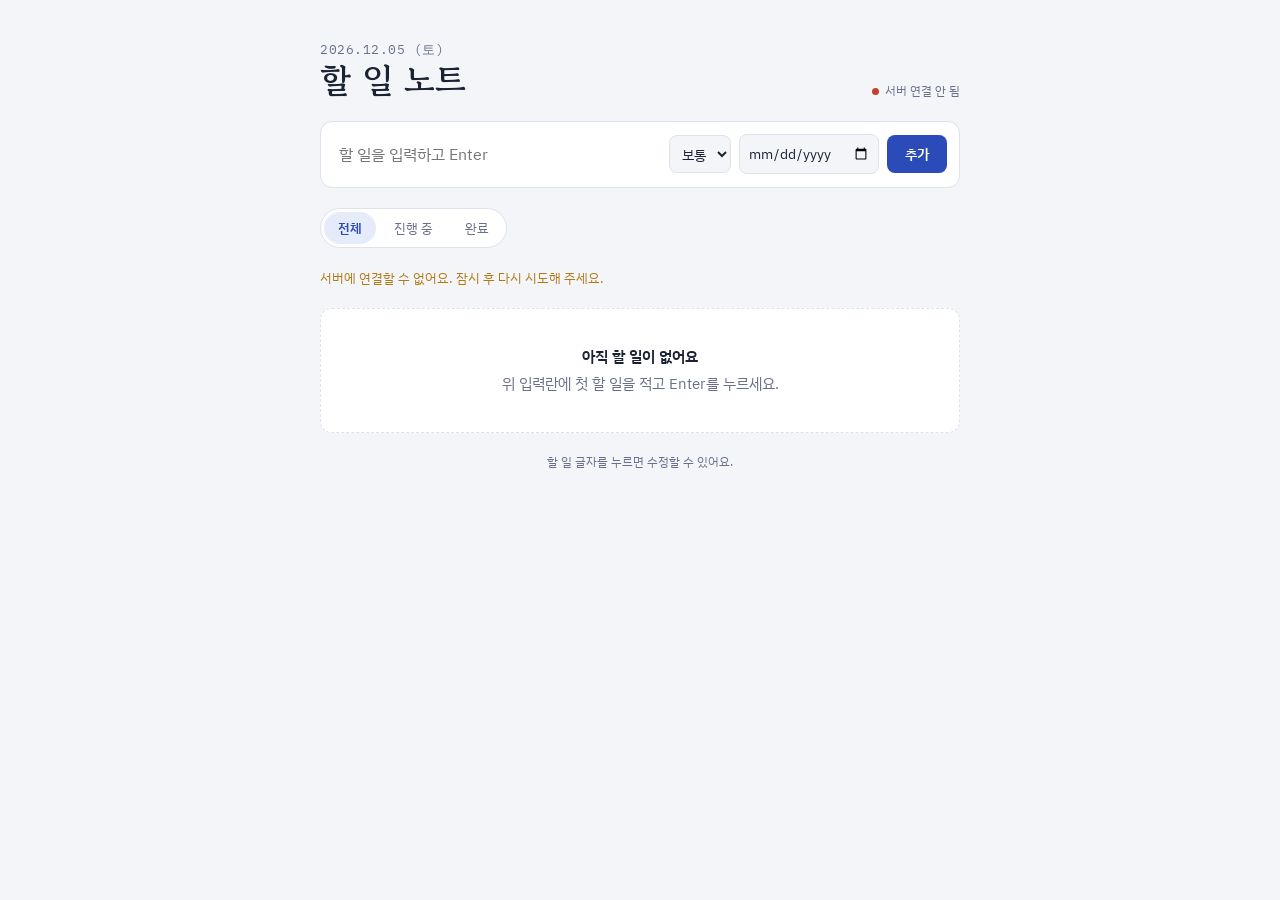
==== index.html @ 312e3fc6 "할 일 노트 3티어 앱 추가 (web / api / db) - web: nginx 정적 화면 + /api 리버스 프록시, 모바일 홈 화면용 manifest - api: FastAP" ====
<!doctype html>
<html lang="ko">
<head>
<meta charset="utf-8">
<meta name="viewport" content="width=device-width,initial-scale=1,viewport-fit=cover">
<title>할 일 노트</title>
<link rel="manifest" href="/manifest.webmanifest">
<link rel="icon" href="/icon.svg" type="image/svg+xml">
<link rel="apple-touch-icon" href="/icon.svg">
<meta name="apple-mobile-web-app-capable" content="yes">
<meta name="mobile-web-app-capable" content="yes">
<meta name="apple-mobile-web-app-title" content="할 일 노트">
<meta name="theme-color" content="#f3f5f9" media="(prefers-color-scheme: light)">
<meta name="theme-color" content="#11151f" media="(prefers-color-scheme: dark)">
<link rel="stylesheet" href="https://fonts.googleapis.com/css2?family=IBM+Plex+Sans+KR:wght@400;500;600&family=IBM+Plex+Mono:wght@400;500&family=Gowun+Batang:wght@700&display=swap">
<link rel="stylesheet" href="/style.css">
</head>
<body>
<div class="wrap">
  <header>
    <div>
      <div class="date" id="today"></div>
      <h1>할 일 노트</h1>
    </div>
    <div class="side">
      <div class="summary" id="summary"></div>
      <div class="sync" id="sync">연결 중…</div>
    </div>
  </header>

  <form class="add" id="addForm" autocomplete="off">
    <input type="text" id="newText" placeholder="할 일을 입력하고 Enter" maxlength="200" aria-label="새 할 일" enterkeyhint="done">
    <div class="opts">
      <select id="newPri" aria-label="우선순위">
        <option value="mid">보통</option>
        <option value="high">높음</option>
        <option value="low">낮음</option>
      </select>
      <input type="date" id="newDue" aria-label="마감일">
      <button class="btn-primary" type="submit" id="addBtn">추가</button>
    </div>
  </form>

  <div class="toolbar">
    <div class="filters" role="group" aria-label="보기">
      <button type="button" data-f="all" aria-pressed="true">전체</button>
      <button type="button" data-f="active" aria-pressed="false">진행 중</button>
      <button type="button" data-f="done" aria-pressed="false">완료</button>
    </div>
    <button type="button" class="link-btn" id="clearDone" hidden>완료 항목 지우기</button>
  </div>

  <div id="notice" class="notice" hidden></div>
  <ul class="list" id="list" hidden></ul>
  <div class="empty" id="empty"><strong>불러오는 중…</strong>저장된 할 일을 가져오고 있어요.</div>
  <div class="hint">할 일 글자를 누르면 수정할 수 있어요.</div>
</div>
<script src="/app.js"></script>
</body>
</html>
---- style.css ----
/* Layout: one narrow planner column — header with today's date + sync state, add bar, filter row, task list */
:root {
  color-scheme: light;
  --bg: #f3f5f9;
  --surface: #ffffff;
  --fg: #1b2233;
  --muted: #69718a;
  --line: #dde2ec;
  --accent: #2b4bb8;
  --accent-soft: #e6ebfa;
  --high: #c2412d;
  --mid: #b07a12;
  --low: #3f8a5e;
  --font-display: "Gowun Batang", "Noto Serif KR", serif;
  --font-body: "IBM Plex Sans KR", "Apple SD Gothic Neo", "Malgun Gothic", sans-serif;
  --font-mono: "IBM Plex Mono", ui-monospace, Consolas, monospace;
}
@media (prefers-color-scheme: dark) {
  :root:not([data-theme="light"]) {
    --bg: #11151f; --surface: #181d2a; --fg: #e4e8f2; --muted: #8d95ab; --line: #2a3142;
    --accent: #8aa4ff; --accent-soft: #232c4a; --high: #f08a76; --mid: #e0b452; --low: #7cc79a;
    color-scheme: dark;
  }
}
:root[data-theme="dark"] {
  --bg: #11151f; --surface: #181d2a; --fg: #e4e8f2; --muted: #8d95ab; --line: #2a3142;
  --accent: #8aa4ff; --accent-soft: #232c4a; --high: #f08a76; --mid: #e0b452; --low: #7cc79a;
  color-scheme: dark;
}
*, *::before, *::after { box-sizing: border-box; -webkit-tap-highlight-color: transparent; }
[hidden] { display: none !important; }
body {
  margin: 0;
  background: var(--bg); color: var(--fg); font-family: var(--font-body); font-size: 15px; line-height: 1.55;
  padding-left: max(16px, env(safe-area-inset-left, 0px));
  padding-right: max(16px, env(safe-area-inset-right, 0px));
  padding-top: calc(40px + env(safe-area-inset-top, 0px));
  padding-bottom: calc(64px + env(safe-area-inset-bottom, 0px));
}
.wrap { max-width: 640px; margin: 0 auto; display: flex; flex-direction: column; gap: 20px; }
header { display: flex; justify-content: space-between; align-items: flex-end; gap: 12px; flex-wrap: wrap; }
h1 { font-family: var(--font-display); font-size: 34px; line-height: 1.2; margin: 0; text-wrap: balance; }
.date { font-family: var(--font-mono); font-size: 13px; color: var(--muted); letter-spacing: .04em; }
.side { display: flex; flex-direction: column; align-items: flex-end; gap: 2px; }
.summary { font-size: 14px; color: var(--muted); }
.summary b { color: var(--accent); font-weight: 600; font-variant-numeric: tabular-nums; }
.sync { font-size: 12px; color: var(--muted); display: inline-flex; align-items: center; gap: 6px; }
.sync::before { content: ""; width: 7px; height: 7px; border-radius: 50%; background: var(--muted); }
.sync.ok::before { background: var(--low); }
.sync.warn::before { background: var(--mid); }
.sync.err::before { background: var(--high); }

form.add {
  background: var(--surface); border: 1px solid var(--line); border-radius: 12px;
  padding: 12px; display: flex; flex-wrap: wrap; gap: 8px; align-items: center;
}
.add input[type="text"] {
  flex: 1 1 240px; min-width: 0; border: 0; background: transparent; color: var(--fg);
  font: inherit; font-size: 16px; padding: 8px 6px; outline: none;
}
.add .opts { display: flex; gap: 8px; flex-wrap: wrap; align-items: center; }
.add select, .add input[type="date"] {
  font: inherit; font-size: 14px; color: var(--fg); background: var(--bg);
  border: 1px solid var(--line); border-radius: 8px; padding: 7px 8px; min-height: 38px;
}
button { font: inherit; cursor: pointer; }
.btn-primary {
  background: var(--accent); color: var(--surface); border: 0; border-radius: 8px;
  padding: 8px 18px; font-weight: 600; font-size: 14px; min-height: 38px;
}
.btn-primary:disabled { opacity: .5; cursor: default; }
:focus-visible { outline: 2px solid var(--accent); outline-offset: 2px; }

.toolbar { display: flex; justify-content: space-between; align-items: center; gap: 8px; flex-wrap: wrap; }
.filters { display: flex; gap: 4px; background: var(--surface); border: 1px solid var(--line); border-radius: 999px; padding: 3px; }
.filters button { border: 0; background: transparent; color: var(--muted); border-radius: 999px; padding: 6px 14px; font-size: 13px; }
.filters button[aria-pressed="true"] { background: var(--accent-soft); color: var(--accent); font-weight: 600; }
.link-btn { border: 0; background: none; color: var(--muted); font-size: 13px; padding: 6px; }
.link-btn:hover { color: var(--high); }
.link-btn.armed { color: var(--high); font-weight: 600; }

ul.list { list-style: none; margin: 0; padding: 0; background: var(--surface); border: 1px solid var(--line); border-radius: 12px; overflow: hidden; }
li.item { display: grid; grid-template-columns: auto 1fr auto; gap: 12px; align-items: center; padding: 12px 8px 12px 14px; border-top: 1px solid var(--line); }
li.item:first-child { border-top: 0; }
.check {
  appearance: none; -webkit-appearance: none; width: 22px; height: 22px; border: 1.5px solid var(--muted); border-radius: 6px;
  margin: 0; cursor: pointer; display: grid; place-content: center; background: var(--surface);
}
.check:checked { background: var(--accent); border-color: var(--accent); }
.check:checked::after { content: ""; width: 10px; height: 5px; border: 2px solid var(--surface); border-top: 0; border-right: 0; transform: rotate(-45deg) translate(1px, -1px); }
.body { min-width: 0; display: flex; flex-direction: column; gap: 2px; }
.text { overflow-wrap: anywhere; cursor: text; }
.done .text { color: var(--muted); text-decoration: line-through; }
.meta { display: flex; gap: 10px; flex-wrap: wrap; font-size: 12px; color: var(--muted); }
.meta .due { font-family: var(--font-mono); }
.meta .due.late { color: var(--high); font-weight: 500; }
.pri { display: inline-flex; align-items: center; gap: 5px; }
.pri::before { content: ""; width: 7px; height: 7px; border-radius: 50%; background: currentColor; }
.pri.high { color: var(--high); } .pri.mid { color: var(--mid); } .pri.low { color: var(--low); }
.del { border: 0; background: none; color: var(--muted); font-size: 20px; line-height: 1; width: 40px; height: 40px; border-radius: 8px; opacity: .6; }
.del:hover { opacity: 1; color: var(--high); background: var(--bg); }
.edit-input { font: inherit; font-size: 16px; color: var(--fg); background: var(--bg); border: 1px solid var(--accent); border-radius: 6px; padding: 3px 6px; width: 100%; }

.empty { padding: 36px 20px; text-align: center; color: var(--muted); background: var(--surface); border: 1px dashed var(--line); border-radius: 12px; }
.empty strong { display: block; color: var(--fg); font-weight: 600; margin-bottom: 4px; }
.notice { font-size: 13px; color: var(--mid); }
.hint { font-size: 12px; color: var(--muted); text-align: center; }
@media (hover: hover) and (prefers-reduced-motion: no-preference) { li.item { transition: background .15s; } li.item:hover { background: var(--bg); } }
@media (max-width: 480px) {
  body { padding-top: calc(24px + env(safe-area-inset-top, 0px)); }
  h1 { font-size: 28px; }
  .add .opts { width: 100%; }
  .add input[type="date"] { flex: 1 1 auto; min-width: 0; }
  .side { align-items: flex-start; }
}
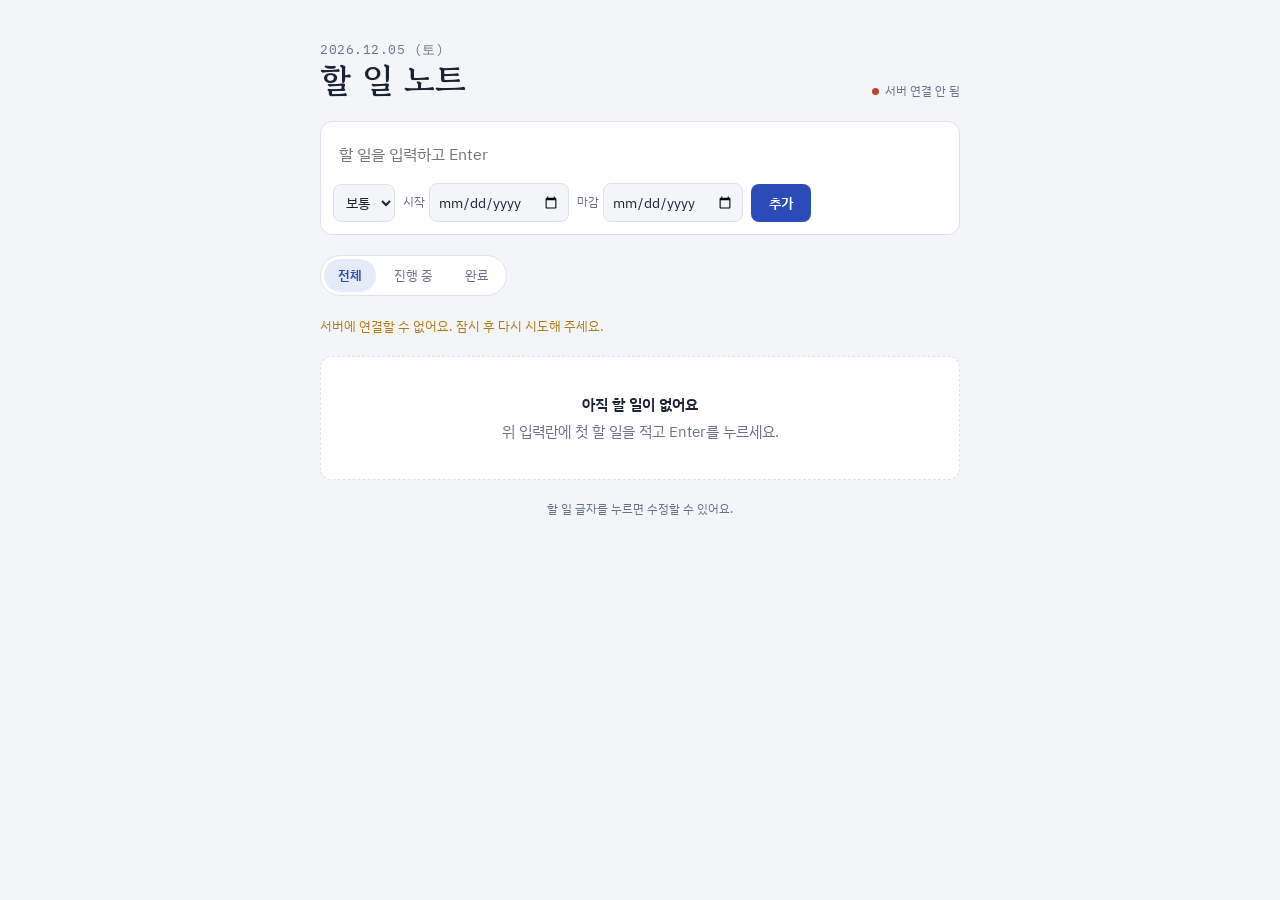
==== commit ebc9a50b: "바탕화면 달력 위젯을 API에 연결하고 기간 일정 지원 - api: todos 에 start(시작일), color(형광펜 색) 컬럼 추가, 기간 규칙 CHECK 제약 - web: " ====
--- a/index.html
+++ b/index.html
@@ -36,7 +36,8 @@
         <option value="high">높음</option>
         <option value="low">낮음</option>
       </select>
-      <input type="date" id="newDue" aria-label="마감일">
+      <label class="date-field"><span>시작</span><input type="date" id="newStart" aria-label="시작일 (기간 일정일 때만)"></label>
+      <label class="date-field"><span>마감</span><input type="date" id="newDue" aria-label="마감일"></label>
       <button class="btn-primary" type="submit" id="addBtn">추가</button>
     </div>
   </form>
--- a/style.css
+++ b/style.css
@@ -63,6 +63,8 @@
   font: inherit; font-size: 14px; color: var(--fg); background: var(--bg);
   border: 1px solid var(--line); border-radius: 8px; padding: 7px 8px; min-height: 38px;
 }
+.date-field { display: inline-flex; align-items: center; gap: 4px; font-size: 12px; color: var(--muted); }
+.meta .color-dot { width: 10px; height: 10px; border-radius: 3px; align-self: center; }
 button { font: inherit; cursor: pointer; }
 .btn-primary {
   background: var(--accent); color: var(--surface); border: 0; border-radius: 8px;
@@ -110,6 +112,7 @@
   body { padding-top: calc(24px + env(safe-area-inset-top, 0px)); }
   h1 { font-size: 28px; }
   .add .opts { width: 100%; }
+  .date-field { flex: 1 1 140px; min-width: 0; }
   .add input[type="date"] { flex: 1 1 auto; min-width: 0; }
   .side { align-items: flex-start; }
 }
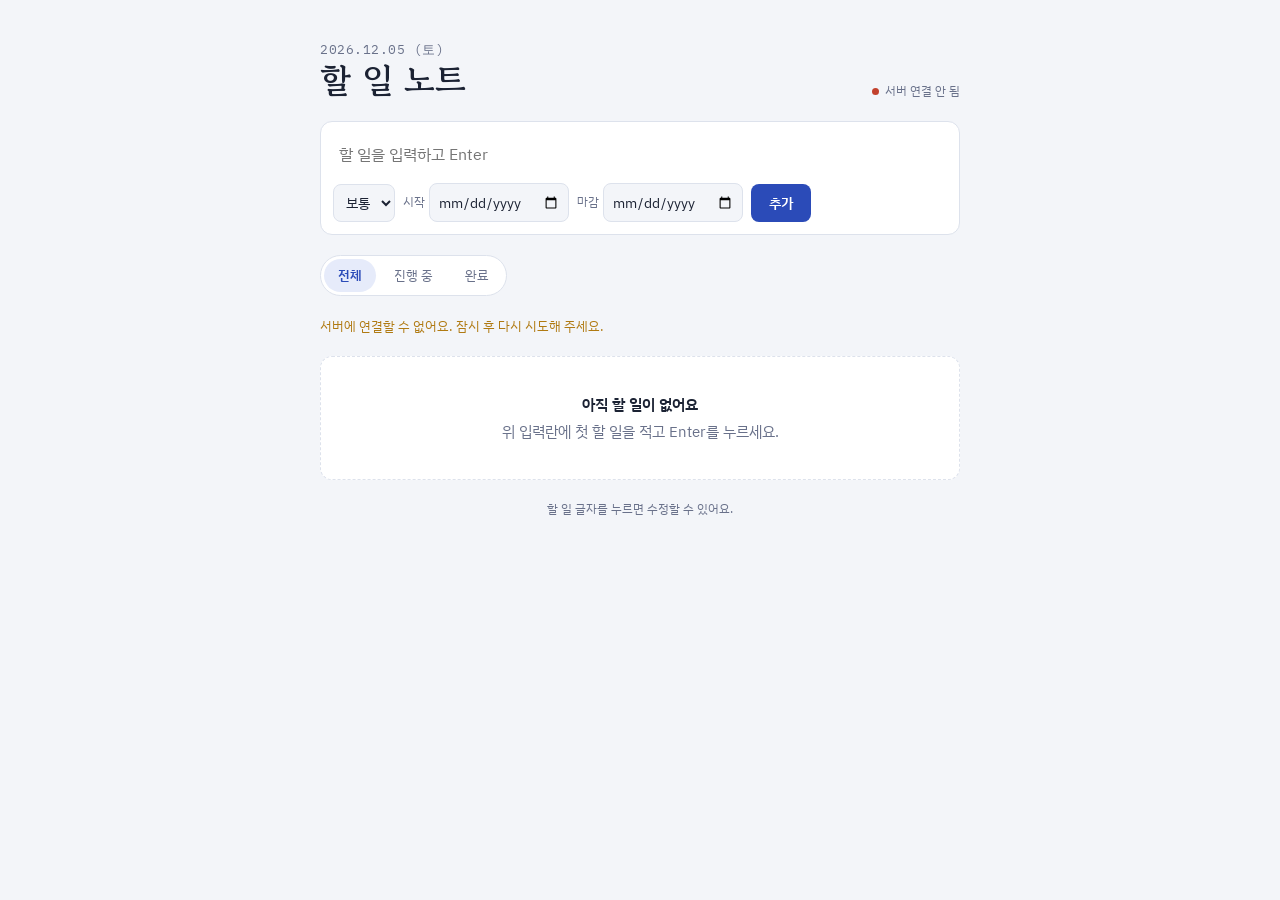
==== commit bc41bcce: "PC 설치판 추가: Docker 없이 SQLite + 트레이 exe + 설치 파일 - api: DB 계층을 PostgreSQL/SQLite 공용으로 분리, 라우터를 create_a" ====
--- a/index.html
+++ b/index.html
@@ -6,7 +6,7 @@
 <title>할 일 노트</title>
 <link rel="manifest" href="/manifest.webmanifest">
 <link rel="icon" href="/icon.svg" type="image/svg+xml">
-<link rel="apple-touch-icon" href="/icon.svg">
+<link rel="apple-touch-icon" href="/apple-touch-icon.png">
 <meta name="apple-mobile-web-app-capable" content="yes">
 <meta name="mobile-web-app-capable" content="yes">
 <meta name="apple-mobile-web-app-title" content="할 일 노트">
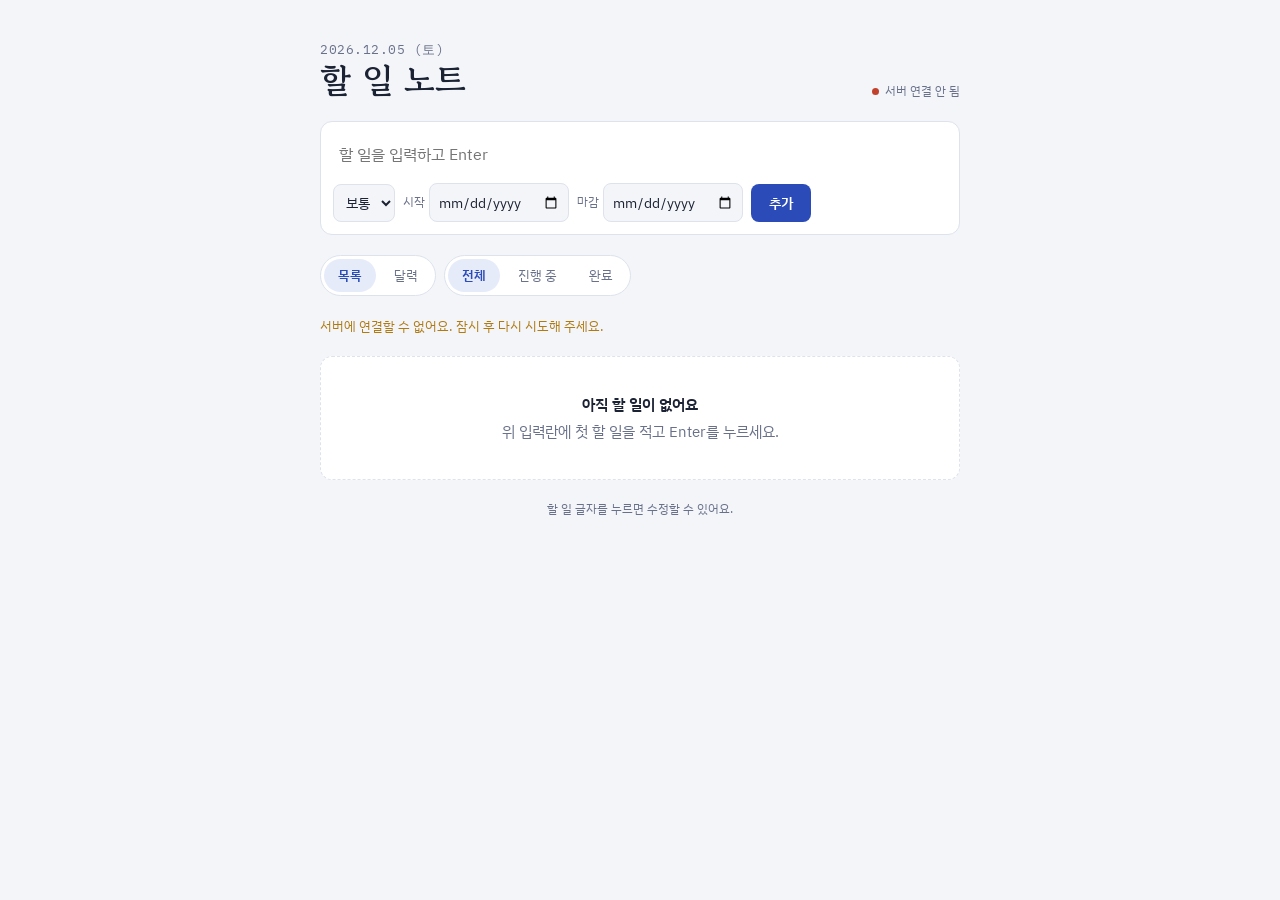
==== commit dd8c3656: "웹: 달력 보기 추가 (목록/달력 전환, 날짜별 할 일, 위젯과 같은 색) Co-Authored-By: Claude Opus 5.5 <noreply@anthropic.com>" ====
--- a/index.html
+++ b/index.html
@@ -43,12 +43,32 @@
   </form>
 
   <div class="toolbar">
-    <div class="filters" role="group" aria-label="보기">
+    <div class="seg views" role="group" aria-label="보기 방식">
+      <button type="button" data-v="list" aria-pressed="true">목록</button>
+      <button type="button" data-v="cal" aria-pressed="false">달력</button>
+    </div>
+    <div class="seg filters" role="group" aria-label="보기">
       <button type="button" data-f="all" aria-pressed="true">전체</button>
       <button type="button" data-f="active" aria-pressed="false">진행 중</button>
       <button type="button" data-f="done" aria-pressed="false">완료</button>
     </div>
     <button type="button" class="link-btn" id="clearDone" hidden>완료 항목 지우기</button>
+  </div>
+
+  <section class="cal" id="cal" hidden aria-label="달력">
+    <div class="cal-head">
+      <button type="button" class="cal-nav" id="calPrev" aria-label="이전 달">‹</button>
+      <h2 id="calTitle"></h2>
+      <button type="button" class="cal-nav" id="calNext" aria-label="다음 달">›</button>
+      <button type="button" class="link-btn" id="calToday">오늘</button>
+    </div>
+    <div class="cal-dow" aria-hidden="true"><span class="sun">일</span><span>월</span><span>화</span><span>수</span><span>목</span><span>금</span><span class="sat">토</span></div>
+    <div class="cal-weeks" id="calWeeks"></div>
+    <div class="cal-foot" id="calFoot" hidden></div>
+  </section>
+  <div class="day-head" id="dayHead" hidden>
+    <span id="dayLabel"></span>
+    <button type="button" class="link-btn accent" id="dayAdd">+ 이 날짜로 추가</button>
   </div>
 
   <div id="notice" class="notice" hidden></div>
--- a/style.css
+++ b/style.css
@@ -11,6 +11,9 @@
   --high: #c2412d;
   --mid: #b07a12;
   --low: #3f8a5e;
+  --hl0: rgba(255,227,74,.6); --hl1: rgba(148,232,106,.5); --hl2: rgba(255,157,198,.5); --hl3: rgba(140,203,255,.5); --hl4: rgba(255,178,92,.5);
+  --mk0: #E0B800; --mk1: #3FA34D; --mk2: #E0508E; --mk3: #3D8BE0; --mk4: #E07B1F;
+  --sun: #d04a3a; --sat: #3a64c8;
   --font-display: "Gowun Batang", "Noto Serif KR", serif;
   --font-body: "IBM Plex Sans KR", "Apple SD Gothic Neo", "Malgun Gothic", sans-serif;
   --font-mono: "IBM Plex Mono", ui-monospace, Consolas, monospace;
@@ -19,12 +22,16 @@
   :root:not([data-theme="light"]) {
     --bg: #11151f; --surface: #181d2a; --fg: #e4e8f2; --muted: #8d95ab; --line: #2a3142;
     --accent: #8aa4ff; --accent-soft: #232c4a; --high: #f08a76; --mid: #e0b452; --low: #7cc79a;
+    --hl0: rgba(168,138,0,.55); --hl1: rgba(47,138,74,.55); --hl2: rgba(176,58,114,.55); --hl3: rgba(47,111,192,.55); --hl4: rgba(184,101,26,.55);
+    --mk0: #F2CC3D; --mk1: #62C27A; --mk2: #F07AAE; --mk3: #6AA8F0; --mk4: #F29A4A; --sun: #f08a76; --sat: #8ab0ff;
     color-scheme: dark;
   }
 }
 :root[data-theme="dark"] {
   --bg: #11151f; --surface: #181d2a; --fg: #e4e8f2; --muted: #8d95ab; --line: #2a3142;
   --accent: #8aa4ff; --accent-soft: #232c4a; --high: #f08a76; --mid: #e0b452; --low: #7cc79a;
+  --hl0: rgba(168,138,0,.55); --hl1: rgba(47,138,74,.55); --hl2: rgba(176,58,114,.55); --hl3: rgba(47,111,192,.55); --hl4: rgba(184,101,26,.55);
+  --mk0: #F2CC3D; --mk1: #62C27A; --mk2: #F07AAE; --mk3: #6AA8F0; --mk4: #F29A4A; --sun: #f08a76; --sat: #8ab0ff;
   color-scheme: dark;
 }
 *, *::before, *::after { box-sizing: border-box; -webkit-tap-highlight-color: transparent; }
@@ -73,10 +80,11 @@
 .btn-primary:disabled { opacity: .5; cursor: default; }
 :focus-visible { outline: 2px solid var(--accent); outline-offset: 2px; }
 
-.toolbar { display: flex; justify-content: space-between; align-items: center; gap: 8px; flex-wrap: wrap; }
-.filters { display: flex; gap: 4px; background: var(--surface); border: 1px solid var(--line); border-radius: 999px; padding: 3px; }
-.filters button { border: 0; background: transparent; color: var(--muted); border-radius: 999px; padding: 6px 14px; font-size: 13px; }
-.filters button[aria-pressed="true"] { background: var(--accent-soft); color: var(--accent); font-weight: 600; }
+.toolbar { display: flex; justify-content: flex-start; align-items: center; gap: 8px; flex-wrap: wrap; }
+.seg { display: flex; gap: 4px; background: var(--surface); border: 1px solid var(--line); border-radius: 999px; padding: 3px; }
+.seg button { border: 0; background: transparent; color: var(--muted); border-radius: 999px; padding: 6px 14px; font-size: 13px; }
+.seg button[aria-pressed="true"] { background: var(--accent-soft); color: var(--accent); font-weight: 600; }
+#clearDone { margin-left: auto; }
 .link-btn { border: 0; background: none; color: var(--muted); font-size: 13px; padding: 6px; }
 .link-btn:hover { color: var(--high); }
 .link-btn.armed { color: var(--high); font-weight: 600; }
@@ -103,6 +111,51 @@
 .del:hover { opacity: 1; color: var(--high); background: var(--bg); }
 .edit-input { font: inherit; font-size: 16px; color: var(--fg); background: var(--bg); border: 1px solid var(--accent); border-radius: 6px; padding: 3px 6px; width: 100%; }
 
+/* 달력 보기: 주마다 7칸 그리드, 1행 = 날짜 숫자, 2~4행 = 일정 줄, 5행 = +n */
+.link-btn.accent { color: var(--accent); font-weight: 600; }
+.link-btn.accent:hover { color: var(--accent); text-decoration: underline; }
+.cal { background: var(--surface); border: 1px solid var(--line); border-radius: 12px; padding: 12px 10px 10px; }
+.cal-head { display: flex; align-items: center; gap: 4px; padding: 0 4px 8px; }
+.cal-head h2 { font-family: var(--font-display); font-size: 20px; margin: 0 4px; font-variant-numeric: tabular-nums; }
+.cal-head .link-btn { margin-left: auto; }
+.cal-nav { border: 0; background: none; color: var(--muted); font-size: 22px; line-height: 1; width: 34px; height: 34px; border-radius: 8px; }
+.cal-nav:hover { background: var(--bg); color: var(--fg); }
+.cal-dow { display: grid; grid-template-columns: repeat(7, 1fr); font-size: 12px; color: var(--muted); text-align: left; padding: 0 0 4px; }
+.cal-dow span { padding-left: 6px; }
+.cal-dow .sun { color: var(--sun); } .cal-dow .sat { color: var(--sat); }
+.cal-week {
+  display: grid; grid-template-columns: repeat(7, minmax(0, 1fr));
+  grid-template-rows: 26px repeat(3, 20px) 16px; border-top: 1px solid var(--line);
+}
+.cal-day {
+  grid-row: 1 / -1; border: 0; margin: 1px; padding: 3px 0 0 3px; border-radius: 6px;
+  background: transparent; color: var(--fg); min-width: 0;
+  display: flex; flex-direction: column; align-items: flex-start; justify-content: flex-start; /* 버튼 기본값(세로 가운데) 대신 위쪽 */
+}
+.cal-day:hover { background: var(--bg); }
+.cal-day[aria-pressed="true"] { background: var(--accent-soft); }
+.cal-day .num { display: inline-grid; place-items: center; min-width: 22px; height: 22px; padding: 0 4px; border-radius: 11px; font-size: 13px; font-variant-numeric: tabular-nums; }
+.cal-day.sun .num { color: var(--sun); } .cal-day.sat .num { color: var(--sat); }
+.cal-day.out .num { opacity: .4; }
+.cal-day.today .num { background: var(--accent); color: var(--surface); font-weight: 600; opacity: 1; }
+.cal-bar {
+  pointer-events: none; min-width: 0; margin: 1px 3px; padding: 0 4px; border-radius: 4px;
+  font-size: 12px; line-height: 18px; white-space: nowrap; overflow: hidden; text-overflow: ellipsis; color: var(--fg);
+}
+.cal-bar.multi.cont-l { margin-left: 0; border-top-left-radius: 0; border-bottom-left-radius: 0; }
+.cal-bar.multi.cont-r { margin-right: 0; border-top-right-radius: 0; border-bottom-right-radius: 0; }
+.cal-bar.single { border-left: 2px solid; border-radius: 0; padding-left: 4px; }
+.cal-bar.done { color: var(--muted); text-decoration: line-through; }
+.cal-bar.multi.done { opacity: .5; }
+.cal-bar.c0.multi { background: var(--hl0); } .cal-bar.c0.single { border-color: var(--mk0); }
+.cal-bar.c1.multi { background: var(--hl1); } .cal-bar.c1.single { border-color: var(--mk1); }
+.cal-bar.c2.multi { background: var(--hl2); } .cal-bar.c2.single { border-color: var(--mk2); }
+.cal-bar.c3.multi { background: var(--hl3); } .cal-bar.c3.single { border-color: var(--mk3); }
+.cal-bar.c4.multi { background: var(--hl4); } .cal-bar.c4.single { border-color: var(--mk4); }
+.cal-more { pointer-events: none; font-size: 11px; line-height: 16px; color: var(--muted); text-align: right; padding-right: 6px; }
+.cal-foot { font-size: 12px; color: var(--muted); padding: 8px 4px 0; border-top: 1px solid var(--line); }
+.day-head { display: flex; justify-content: space-between; align-items: center; gap: 8px; padding: 0 2px; margin-bottom: -10px; font-size: 14px; color: var(--muted); }
+.day-head b { color: var(--fg); font-weight: 600; }
 .empty { padding: 36px 20px; text-align: center; color: var(--muted); background: var(--surface); border: 1px dashed var(--line); border-radius: 12px; }
 .empty strong { display: block; color: var(--fg); font-weight: 600; margin-bottom: 4px; }
 .notice { font-size: 13px; color: var(--mid); }
@@ -115,4 +168,11 @@
   .date-field { flex: 1 1 140px; min-width: 0; }
   .add input[type="date"] { flex: 1 1 auto; min-width: 0; }
   .side { align-items: flex-start; }
+  .cal { padding: 10px 4px 8px; }
+  .cal-week { grid-template-rows: 24px repeat(3, 17px) 14px; }
+  .cal-bar { font-size: 10.5px; line-height: 15px; margin: 1px 1px; padding: 0 2px; }
+  .cal-bar.single { padding-left: 2px; }
+  .cal-day { padding: 2px 0 0 1px; }
+  .cal-day .num { font-size: 12px; min-width: 20px; height: 20px; }
+  .cal-dow span { padding-left: 3px; }
 }
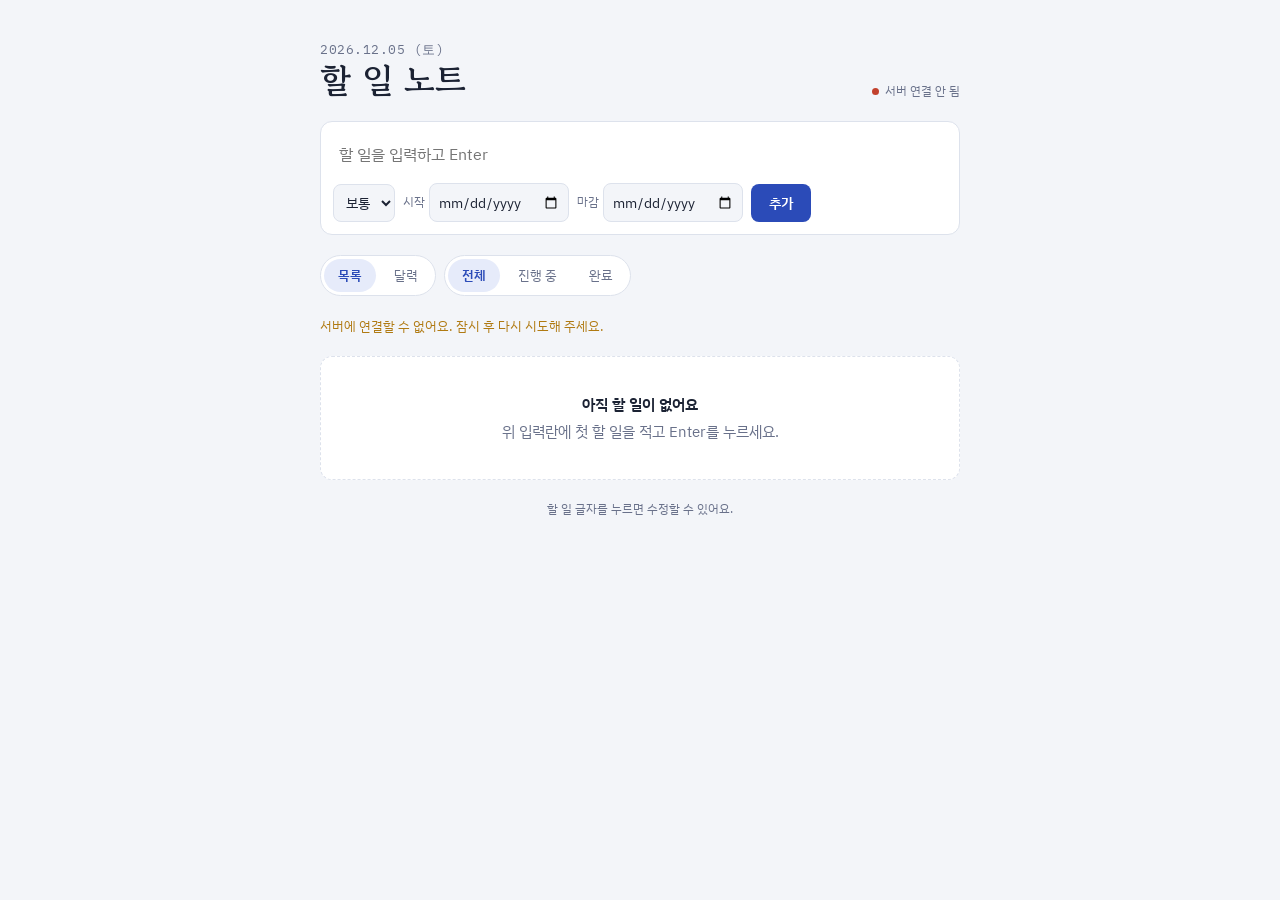
==== commit cf83bb04: "웹: GitHub Pages 배포 추가 (서버 없이 브라우저 저장 모드) - 서버가 없는 github.io(또는 ?local)에서는 localStorage 에 API 와 같은 규칙" ====
--- a/index.html
+++ b/index.html
@@ -4,16 +4,16 @@
 <meta charset="utf-8">
 <meta name="viewport" content="width=device-width,initial-scale=1,viewport-fit=cover">
 <title>할 일 노트</title>
-<link rel="manifest" href="/manifest.webmanifest">
-<link rel="icon" href="/icon.svg" type="image/svg+xml">
-<link rel="apple-touch-icon" href="/apple-touch-icon.png">
+<link rel="manifest" href="manifest.webmanifest">
+<link rel="icon" href="icon.svg" type="image/svg+xml">
+<link rel="apple-touch-icon" href="apple-touch-icon.png">
 <meta name="apple-mobile-web-app-capable" content="yes">
 <meta name="mobile-web-app-capable" content="yes">
 <meta name="apple-mobile-web-app-title" content="할 일 노트">
 <meta name="theme-color" content="#f3f5f9" media="(prefers-color-scheme: light)">
 <meta name="theme-color" content="#11151f" media="(prefers-color-scheme: dark)">
 <link rel="stylesheet" href="https://fonts.googleapis.com/css2?family=IBM+Plex+Sans+KR:wght@400;500;600&family=IBM+Plex+Mono:wght@400;500&family=Gowun+Batang:wght@700&display=swap">
-<link rel="stylesheet" href="/style.css">
+<link rel="stylesheet" href="style.css">
 </head>
 <body>
 <div class="wrap">
@@ -76,6 +76,6 @@
   <div class="empty" id="empty"><strong>불러오는 중…</strong>저장된 할 일을 가져오고 있어요.</div>
   <div class="hint">할 일 글자를 누르면 수정할 수 있어요.</div>
 </div>
-<script src="/app.js"></script>
+<script src="app.js"></script>
 </body>
 </html>
